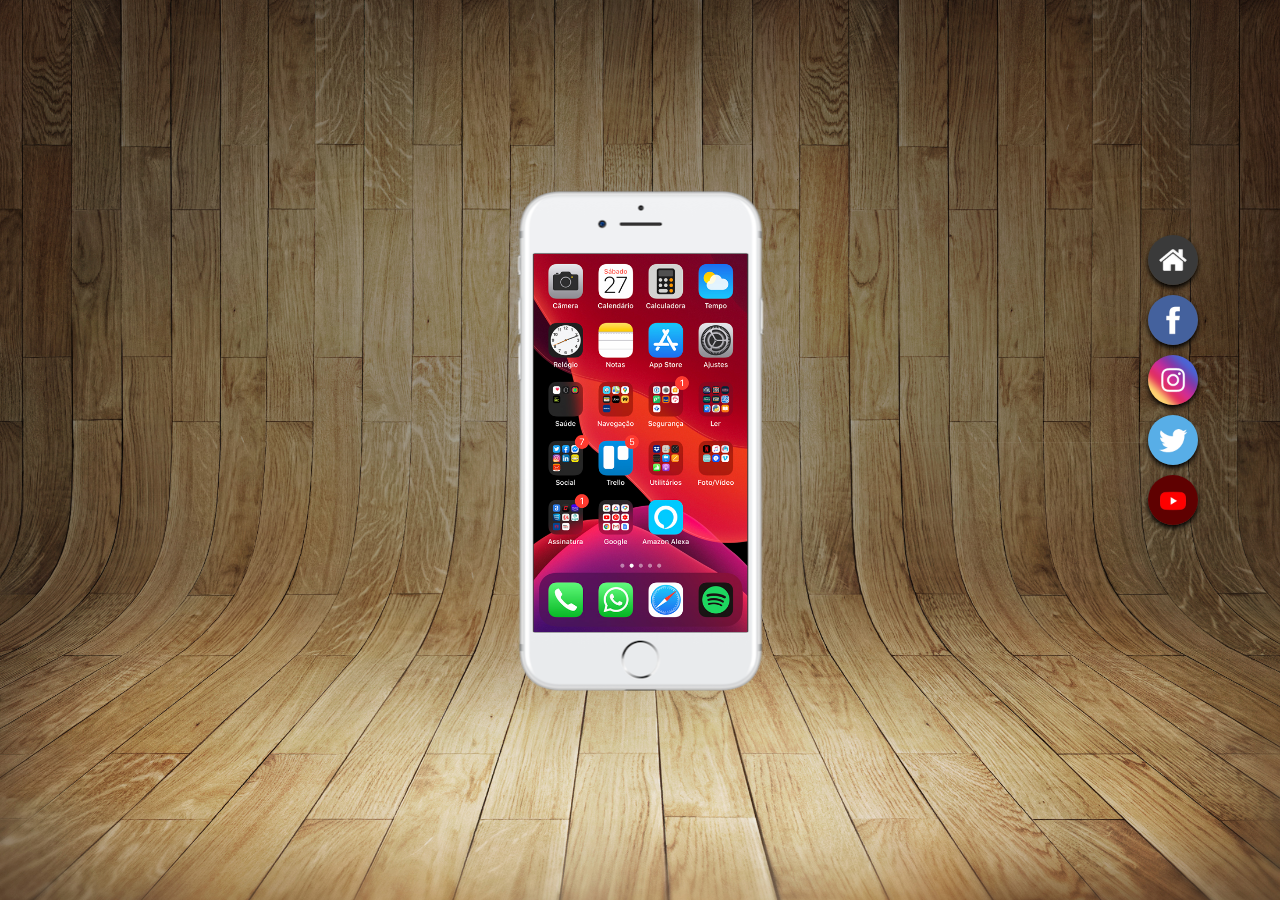
==== index.html @ d1ba4bf9 "paramos nos botoes das redes sociais" ====
<!DOCTYPE html>
<html lang="pt-br">
<head>
    <meta charset="UTF-8">
    <meta http-equiv="X-UA-Compatible" content="IE=edge">
    <meta name="viewport" content="width=device-width, initial-scale=1.0">
    <title>Redes Sociais</title>
    <link rel="shortcut icon" href="favicon.ico" type="image/x-icon">
    <link rel="stylesheet" href="style/reset.css">
    <link rel="stylesheet" href="style/style.css">
</head>
<body>
    <main>
        <section id="telefone">
                    <iframe src="./home.html" name="tela" id="tela" frameborder="0"></iframe>
        </section>

        <section id="redes-sociais">
                    <a href="#"><img src="./imagens/logo-home.jpg" alt="home"></a>
                    <a href="#"><img src="./imagens/logo-facebook.jpg" alt="facebook"></a>
                    <a href="#"><img src="./imagens/logo-instagram.jpg" alt="instagram"></a>
                    <a href="#"><img src="./imagens/logo-twitter.jpg" alt="twitter"></a>
                    <a href="#"><img src="./imagens/logo-youtube.jpg" alt="youtube"></a>

        </section>
    </main>
</body>
</html>
---- style/style.css ----
@charset "UTF-8";

html, body {
    height: 100vh;
    width: 100vw;
    background-color: black;
}

main{
    height: 98vh;
    
    
}
body{
    background: url('../imagens/fundo-madeira.jpg') no-repeat;
    background-size: cover;
    background-attachment: fixed;
    background-position: top center;
}

#telefone{
    position: relative;
    top: 50%;
    left: 50%;
    transform: translate(-50%,-50%);

    height: 662px;
    width: 311px;
    

    background: url('../imagens/frame-iphone-peq.png') no-repeat;
    background-attachment: fixed;
    background-position: center center;
}

iframe#tela{
    position: relative;
    top: 144px;
    left: 49px;

    width: 214px;
    height: 378px;
    background-size: cover;
}

section#redes-sociais{
    position: absolute;
    top: 25%;
    left: 85%;
    text-align: right;
}

section#redes-sociais img{
    display: flex;
    flex-direction: column;
    position: relative;
    
    width: 50px;
    border-radius: 50%;
    top: 50%;
    left: 50px;
    margin: 10px;
    
    box-shadow: 0px 3px 5px black;
}

section#redes-sociais img:hover{
    
}
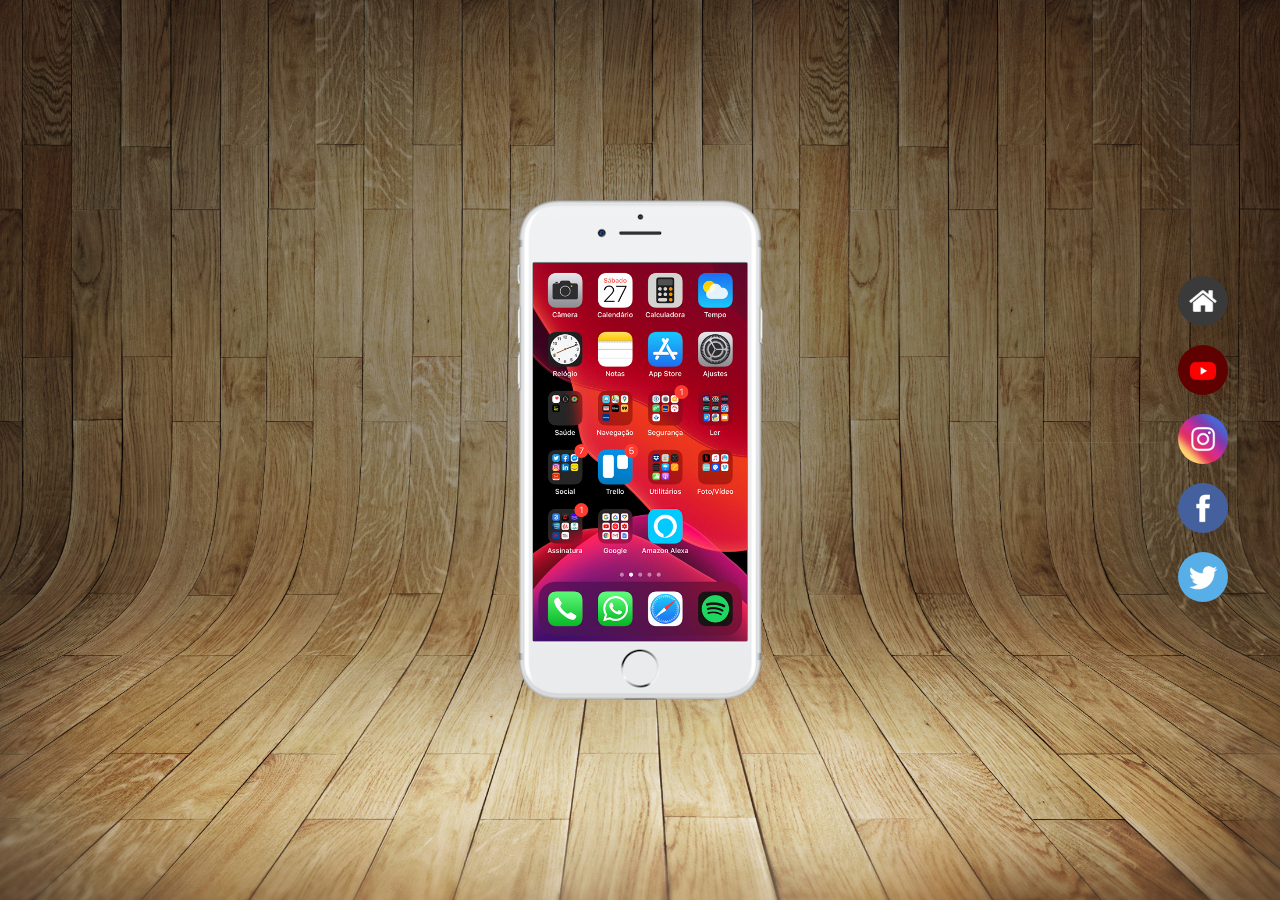
==== commit d8097cbd: "projeto redes sociais finalizado" ====
--- a/index.html
+++ b/index.html
@@ -6,22 +6,25 @@
     <meta name="viewport" content="width=device-width, initial-scale=1.0">
     <title>Redes Sociais</title>
     <link rel="shortcut icon" href="favicon.ico" type="image/x-icon">
-    <link rel="stylesheet" href="style/reset.css">
     <link rel="stylesheet" href="style/style.css">
 </head>
 <body>
     <main>
         <section id="telefone">
-                    <iframe src="./home.html" name="tela" id="tela" frameborder="0"></iframe>
+              <iframe src="home.html" name="tela" frameborder="0">
+                Seu Navegador nao é compativel, mas vou deixar os links
+                <a href="https://www.youtube.com/channel/UCn9kcAdS78VAeBxtojqnnBg" target="_blank"> <img src="./imagens/logo-youtube.jpg" alt="youtube"></a>
+                <a href="https://www.instagram.com/r4fa.caciano/" target="_blank"> <img src="./imagens/logo-instagram.jpg" alt="instagram"></a>
+                <a href="https://www.facebook.com/profile.php?id=100003226981742" target="_blank"><img src="./imagens/logo-facebook.jpg" alt="logo-facebook"></a>
+                <a href="https://twitter.com/rsamuraitv13700" target="_blank"><img src="imagens/logo-twitter.jpg" alt="twitter"></a>
+              </iframe>
         </section>
-
-        <section id="redes-sociais">
-                    <a href="#"><img src="./imagens/logo-home.jpg" alt="home"></a>
-                    <a href="#"><img src="./imagens/logo-facebook.jpg" alt="facebook"></a>
-                    <a href="#"><img src="./imagens/logo-instagram.jpg" alt="instagram"></a>
-                    <a href="#"><img src="./imagens/logo-twitter.jpg" alt="twitter"></a>
-                    <a href="#"><img src="./imagens/logo-youtube.jpg" alt="youtube"></a>
-
+        <section id="redes">
+               <a href="home.html" target="tela"><img src="./imagens/logo-home.jpg" alt="home"></a>
+               <a href="youtube.html" target="tela"> <img src="./imagens/logo-youtube.jpg" alt="youtube"></a>
+               <a href="instagram.html" target="tela"> <img src="./imagens/logo-instagram.jpg" alt="instagram"></a>
+               <a href="facebook.html" target="tela"><img src="./imagens/logo-facebook.jpg" alt="logo-facebook"></a>
+               <a href="twitter.html" target="tela"><img src="imagens/logo-twitter.jpg" alt="twitter"></a>
         </section>
     </main>
 </body>
--- a/style/style.css
+++ b/style/style.css
@@ -1,71 +1,67 @@
 @charset "UTF-8";
 
-html, body {
-    height: 100vh;
-    width: 100vw;
+html, body{
+    margin: 0px;
+    padding: 0px;
     background-color: black;
 }
 
+body{
+    background: url('../imagens/fundo-madeira.jpg') no-repeat;
+    background-position: top center;
+    background-size: cover;
+    background-attachment: fixed;
+}
+
 main{
-    height: 98vh;
-    
+    position: relative;
+    width: 100vw;
+    height: 100vh;
     
 }
-body{
-    background: url('../imagens/fundo-madeira.jpg') no-repeat;
-    background-size: cover;
-    background-attachment: fixed;
-    background-position: top center;
+
+section#telefone{
+    position: absolute;
+    top: 50%;
+    left: 50%;
+    transform: translate(-50%, -50%);
+
+    width: 250px;
+    height: 504px;
+    background: url('../imagens/frame-iphone-peq.png')
 }
 
-#telefone{
+main > section > iframe{
+    background-color: black;
     position: relative;
-    top: 50%;
-    left: 50%;
-    transform: translate(-50%,-50%);
-
-    height: 662px;
-    width: 311px;
-    
-
-    background: url('../imagens/frame-iphone-peq.png') no-repeat;
-    background-attachment: fixed;
-    background-position: center center;
-}
-
-iframe#tela{
-    position: relative;
-    top: 144px;
-    left: 49px;
+    top: 65px;
+    left: 18px;
 
     width: 214px;
     height: 378px;
-    background-size: cover;
+
+
 }
 
-section#redes-sociais{
+section#redes{
     position: absolute;
-    top: 25%;
-    left: 85%;
-    text-align: right;
-}
-
-section#redes-sociais img{
     display: flex;
     flex-direction: column;
-    position: relative;
-    
-    width: 50px;
-    border-radius: 50%;
-    top: 50%;
-    left: 50px;
-    margin: 10px;
-    
-    box-shadow: 0px 3px 5px black;
-}
-
-section#redes-sociais img:hover{
+    justify-content: center;
+    gap: 15px;
+    top: 0%;
+    left: 92%;
+    height: 98%;
     
 }
 
+img{
+    width: 50px;
+    border-radius: 50%;
+    transition: ease-in-out .3s;
+}
+img:hover{
+    transform: scale(1.2);
+    box-shadow: 0px 2px rgba(0, 0, 0, 0.23);
 
+}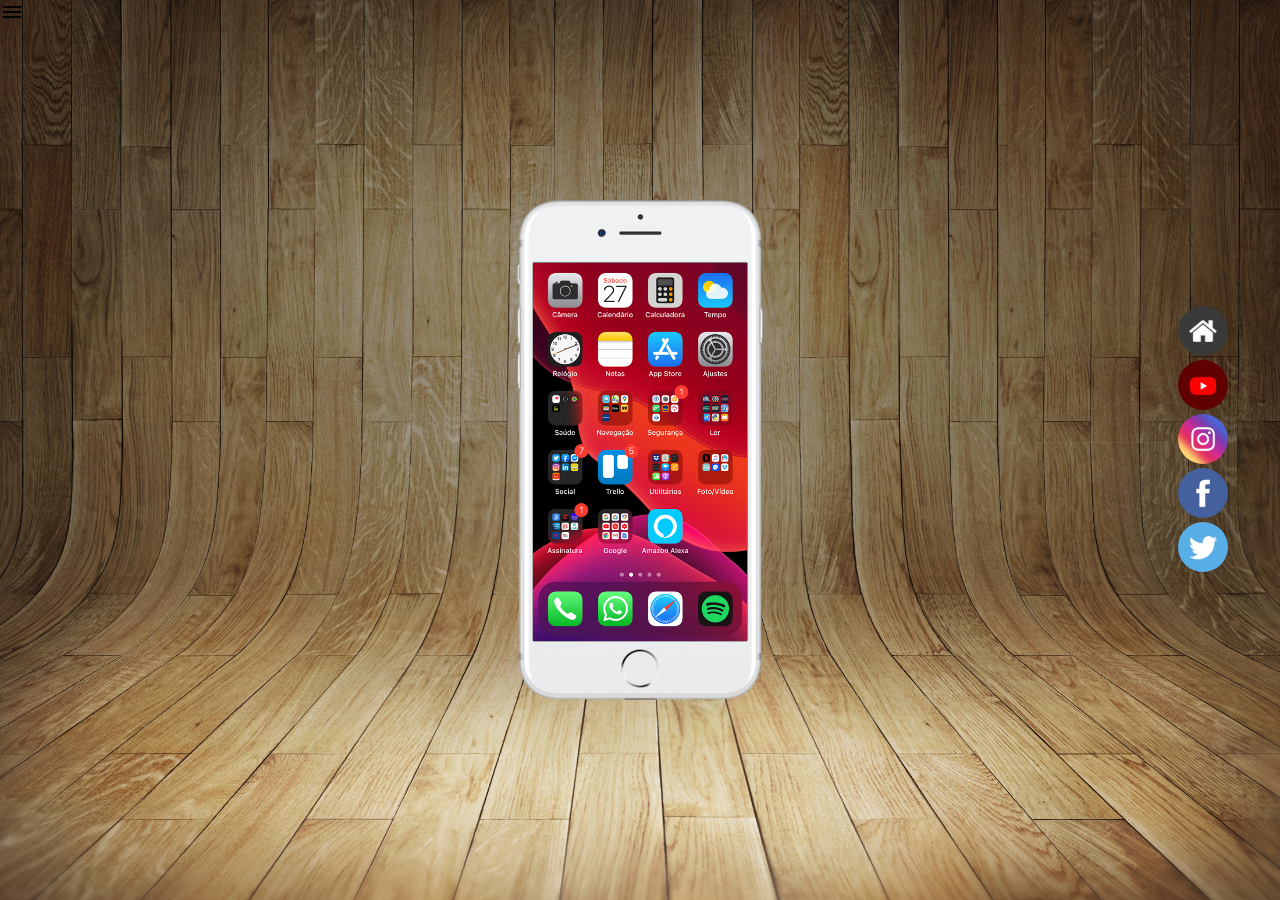
==== commit 258178b0: "teitei criar um scrip pro menu mas n deu certo" ====
--- a/index.html
+++ b/index.html
@@ -7,11 +7,18 @@
     <title>Redes Sociais</title>
     <link rel="shortcut icon" href="favicon.ico" type="image/x-icon">
     <link rel="stylesheet" href="style/style.css">
+    <link rel="stylesheet" href="style/media-query.css">
+    <link rel="stylesheet" href="https://fonts.googleapis.com/css2?family=Material+Symbols+Outlined:opsz,wght,FILL,GRAD@48,400,0,0" />
 </head>
 <body>
     <main>
+        <div onclick="clickMenu()">
+            <span class="material-symbols-outlined">
+                menu
+                </span>
+        </div>
         <section id="telefone">
-              <iframe src="home.html" name="tela" frameborder="0">
+              <iframe  src="home.html" name="tela" frameborder="0">
                 Seu Navegador nao é compativel, mas vou deixar os links
                 <a href="https://www.youtube.com/channel/UCn9kcAdS78VAeBxtojqnnBg" target="_blank"> <img src="./imagens/logo-youtube.jpg" alt="youtube"></a>
                 <a href="https://www.instagram.com/r4fa.caciano/" target="_blank"> <img src="./imagens/logo-instagram.jpg" alt="instagram"></a>
@@ -20,12 +27,26 @@
               </iframe>
         </section>
         <section id="redes">
-               <a href="home.html" target="tela"><img src="./imagens/logo-home.jpg" alt="home"></a>
-               <a href="youtube.html" target="tela"> <img src="./imagens/logo-youtube.jpg" alt="youtube"></a>
-               <a href="instagram.html" target="tela"> <img src="./imagens/logo-instagram.jpg" alt="instagram"></a>
-               <a href="facebook.html" target="tela"><img src="./imagens/logo-facebook.jpg" alt="logo-facebook"></a>
-               <a href="twitter.html" target="tela"><img src="imagens/logo-twitter.jpg" alt="twitter"></a>
+               <div id="itens">
+                   <a id="home" href="home.html" target="tela"><img src="./imagens/logo-home.jpg" alt="home"></a>
+                   <a id="youtube" class="itens" href="youtube.html" target="tela"> <img src="./imagens/logo-youtube.jpg" alt="youtube"></a>
+                   <a id="instagram" class="itens" href="instagram.html" target="tela"> <img src="./imagens/logo-instagram.jpg" alt="instagram"></a>
+                   <a id="facebook" class="itens" href="facebook.html" target="tela"><img src="./imagens/logo-facebook.jpg" alt="logo-facebook"></a>
+                   <a id="twitter" class="itens" href="twitter.html" target="tela"><img src="imagens/logo-twitter.jpg" alt="twitter"></a>
+               </div>
         </section>
     </main>
+
+    <script>
+      Function clickMenu() {
+        if (itens.style.display == 'block'){
+            intens.style.display = 'none'
+        } else {
+            itens.style.display = 'block'
+        }
+      }
+      
+
+    </script>
 </body>
 </html>--- a/style/style.css
+++ b/style/style.css
@@ -53,6 +53,8 @@
     left: 92%;
     height: 98%;
     
+    transition: width .3s, height .3s;
+    transition-timing-function: ease;
 }
 
 img{
--- a/style/media-query.css
+++ b/style/media-query.css
@@ -0,0 +1,44 @@
+@charset "UTF-8";
+
+@media screen and (max-width: 678px) {
+
+    
+    body{
+        background: url('../imagens/fundo-madeira.jpg') no-repeat;
+        background-position: top center;
+        background-size: cover;
+        background-attachment: fixed;
+        height: 100vh;
+    }
+
+    span{
+        color: white;
+        cursor: pointer;
+        position: absolute;
+        top: 50%;
+    }
+
+    section#telefone{
+        position: absolute;
+        top: 50%;
+        left: 50%;
+        transform: translate(-50%, -50%);
+    }
+
+    section#redes{
+        width: 100%;
+        height: 50%;
+        position: absolute;
+        top: 0%;
+        left: 0px;
+        transform: translate(0px, -75%);
+        display: flex;
+        flex-direction: row;
+        justify-content: center;
+        align-items: flex-end;
+    }
+    #itens{
+        display: none;
+    }
+}
+
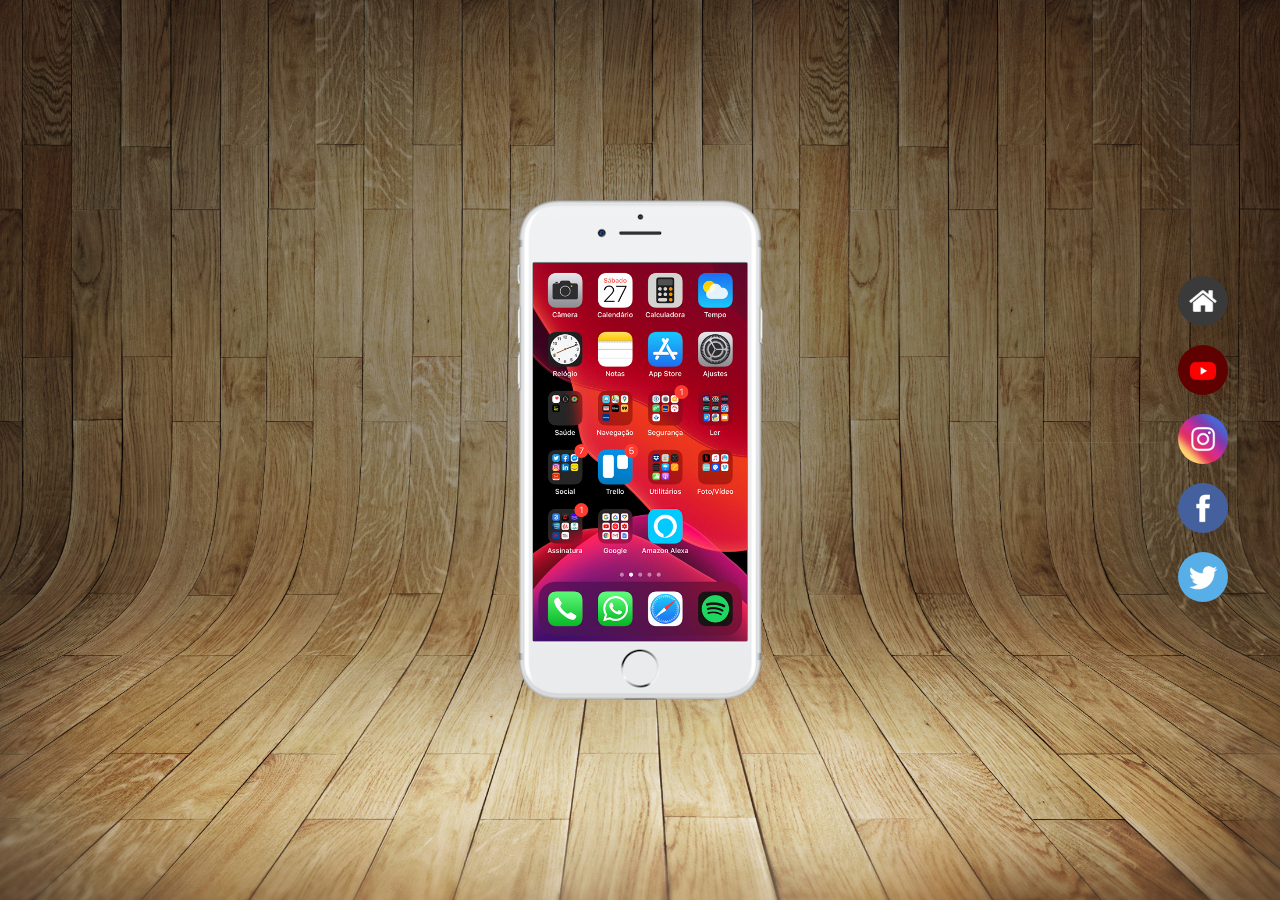
==== commit cbd70f90: "deu tudo errado" ====
--- a/index.html
+++ b/index.html
@@ -12,10 +12,6 @@
 </head>
 <body>
     <main>
-        <div onclick="clickMenu()">
-            <span class="material-symbols-outlined">
-                menu
-                </span>
         </div>
         <section id="telefone">
               <iframe  src="home.html" name="tela" frameborder="0">
@@ -27,26 +23,13 @@
               </iframe>
         </section>
         <section id="redes">
-               <div id="itens">
-                   <a id="home" href="home.html" target="tela"><img src="./imagens/logo-home.jpg" alt="home"></a>
-                   <a id="youtube" class="itens" href="youtube.html" target="tela"> <img src="./imagens/logo-youtube.jpg" alt="youtube"></a>
-                   <a id="instagram" class="itens" href="instagram.html" target="tela"> <img src="./imagens/logo-instagram.jpg" alt="instagram"></a>
-                   <a id="facebook" class="itens" href="facebook.html" target="tela"><img src="./imagens/logo-facebook.jpg" alt="logo-facebook"></a>
-                   <a id="twitter" class="itens" href="twitter.html" target="tela"><img src="imagens/logo-twitter.jpg" alt="twitter"></a>
-               </div>
+                   <a href="home.html" target="tela"><img src="./imagens/logo-home.jpg" alt="home"></a>
+                   <a href="youtube.html" target="tela"> <img src="./imagens/logo-youtube.jpg" alt="youtube"></a>
+                   <a href="instagram.html" target="tela"> <img src="./imagens/logo-instagram.jpg" alt="instagram"></a>
+                   <a href="facebook.html" target="tela"><img src="./imagens/logo-facebook.jpg" alt="logo-facebook"></a>
+                   <a href="twitter.html" target="tela"><img src="imagens/logo-twitter.jpg" alt="twitter"></a>
+               
         </section>
     </main>
-
-    <script>
-      Function clickMenu() {
-        if (itens.style.display == 'block'){
-            intens.style.display = 'none'
-        } else {
-            itens.style.display = 'block'
-        }
-      }
-      
-
-    </script>
 </body>
 </html>--- a/style/style.css
+++ b/style/style.css
@@ -66,4 +66,10 @@
     transform: scale(1.2);
     box-shadow: 0px 2px rgba(0, 0, 0, 0.23);
 
+}
+
+@media screen and (max-width: 700px) {
+    body{
+        background-color: black;
+    }
 }--- a/style/media-query.css
+++ b/style/media-query.css
@@ -1,44 +1,7 @@
-@charset "UTF-8";
+@charset "UTf-8";
 
-@media screen and (max-width: 678px) {
-
-    
+@media screen and (min-width: 662px) {
     body{
-        background: url('../imagens/fundo-madeira.jpg') no-repeat;
-        background-position: top center;
-        background-size: cover;
-        background-attachment: fixed;
-        height: 100vh;
+        background-color: black;
     }
-
-    span{
-        color: white;
-        cursor: pointer;
-        position: absolute;
-        top: 50%;
-    }
-
-    section#telefone{
-        position: absolute;
-        top: 50%;
-        left: 50%;
-        transform: translate(-50%, -50%);
-    }
-
-    section#redes{
-        width: 100%;
-        height: 50%;
-        position: absolute;
-        top: 0%;
-        left: 0px;
-        transform: translate(0px, -75%);
-        display: flex;
-        flex-direction: row;
-        justify-content: center;
-        align-items: flex-end;
-    }
-    #itens{
-        display: none;
-    }
-}
-
+}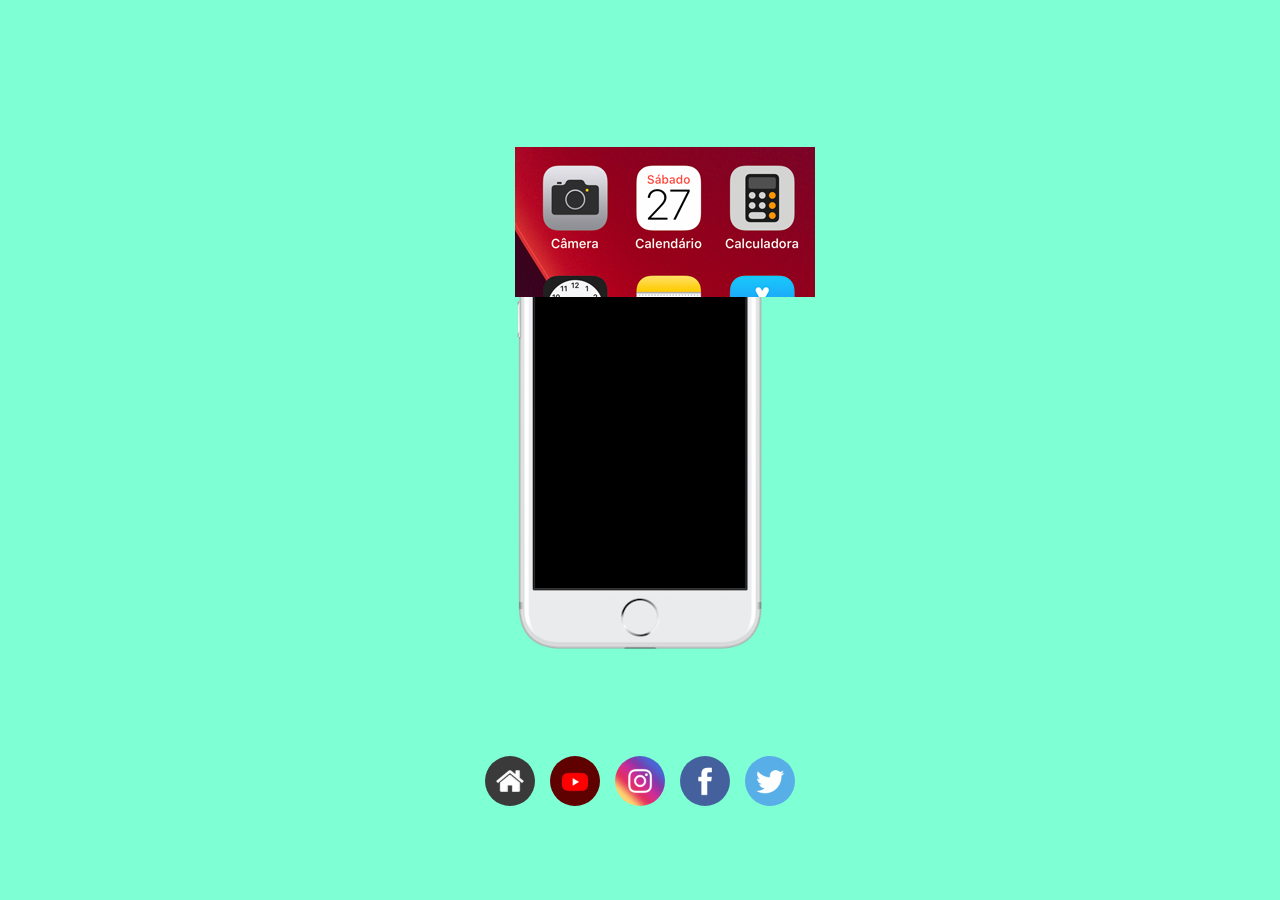
==== commit 289c7381: "n sei oq eu fiz" ====
--- a/index.html
+++ b/index.html
@@ -7,27 +7,20 @@
     <title>Redes Sociais</title>
     <link rel="shortcut icon" href="favicon.ico" type="image/x-icon">
     <link rel="stylesheet" href="style/style.css">
-    <link rel="stylesheet" href="style/media-query.css">
-    <link rel="stylesheet" href="https://fonts.googleapis.com/css2?family=Material+Symbols+Outlined:opsz,wght,FILL,GRAD@48,400,0,0" />
+    
 </head>
 <body>
     <main>
         </div>
         <section id="telefone">
-              <iframe  src="home.html" name="tela" frameborder="0">
-                Seu Navegador nao é compativel, mas vou deixar os links
-                <a href="https://www.youtube.com/channel/UCn9kcAdS78VAeBxtojqnnBg" target="_blank"> <img src="./imagens/logo-youtube.jpg" alt="youtube"></a>
-                <a href="https://www.instagram.com/r4fa.caciano/" target="_blank"> <img src="./imagens/logo-instagram.jpg" alt="instagram"></a>
-                <a href="https://www.facebook.com/profile.php?id=100003226981742" target="_blank"><img src="./imagens/logo-facebook.jpg" alt="logo-facebook"></a>
-                <a href="https://twitter.com/rsamuraitv13700" target="_blank"><img src="imagens/logo-twitter.jpg" alt="twitter"></a>
-              </iframe>
+              <iframe src="./imagens/tela-home.jpg" frameborder="0"></iframe>
         </section>
         <section id="redes">
-                   <a href="home.html" target="tela"><img src="./imagens/logo-home.jpg" alt="home"></a>
-                   <a href="youtube.html" target="tela"> <img src="./imagens/logo-youtube.jpg" alt="youtube"></a>
-                   <a href="instagram.html" target="tela"> <img src="./imagens/logo-instagram.jpg" alt="instagram"></a>
-                   <a href="facebook.html" target="tela"><img src="./imagens/logo-facebook.jpg" alt="logo-facebook"></a>
-                   <a href="twitter.html" target="tela"><img src="imagens/logo-twitter.jpg" alt="twitter"></a>
+            <a href="home.html" target="tela"><img src="./imagens/logo-home.jpg" alt="home"></a>
+            <a href="youtube.html" target="tela"> <img src="./imagens/logo-youtube.jpg" alt="youtube"></a>
+            <a href="instagram.html" target="tela"> <img src="./imagens/logo-instagram.jpg" alt="instagram"></a>
+            <a href="facebook.html" target="tela"><img src="./imagens/logo-facebook.jpg" alt="logo-facebook"></a>
+            <a href="twitter.html" target="tela"><img src="imagens/logo-twitter.jpg" alt="twitter"></a>
                
         </section>
     </main>
--- a/style/style.css
+++ b/style/style.css
@@ -1,75 +1,45 @@
 @charset "UTF-8";
 
-html, body{
-    margin: 0px;
-    padding: 0px;
-    background-color: black;
-}
+     *{
+        margin: 0px;
+        padding: 0px;
+        font-family: Arial, Helvetica, sans-serif;
+     }
 
-body{
-    background: url('../imagens/fundo-madeira.jpg') no-repeat;
-    background-position: top center;
-    background-size: cover;
-    background-attachment: fixed;
-}
+     body, html, main{
+        width: 100vw;
+        height: 100vh;
 
-main{
-    position: relative;
-    width: 100vw;
-    height: 100vh;
-    
-}
-
-section#telefone{
-    position: absolute;
-    top: 50%;
-    left: 50%;
-    transform: translate(-50%, -50%);
-
-    width: 250px;
-    height: 504px;
-    background: url('../imagens/frame-iphone-peq.png')
-}
-
-main > section > iframe{
-    background-color: black;
-    position: relative;
-    top: 65px;
-    left: 18px;
-
-    width: 214px;
-    height: 378px;
+     }
 
 
-}
+    main{
+        background-color: aquamarine;
+    }
 
-section#redes{
-    position: absolute;
-    display: flex;
-    flex-direction: column;
-    justify-content: center;
-    gap: 15px;
-    top: 0%;
-    left: 92%;
-    height: 98%;
-    
-    transition: width .3s, height .3s;
-    transition-timing-function: ease;
-}
+    section#telefone{
+        position: relative;
+        top: 50%;
+        left: 50%;
+        transform: translate(-50%, -60%);
+        width: 250px;
+        height: 505px;
+        background: url(../imagens/frame-iphone-peq.png) no-repeat;
 
-img{
-    width: 50px;
-    border-radius: 50%;
-    transition: ease-in-out .3s;
-}
-img:hover{
-    transform: scale(1.2);
-    box-shadow: 0px 2px rgba(0, 0, 0, 0.23);
+    }
+   
 
-}
+    section#redes{
+        width: 100vw;
+        position: absolute;
+        display: flex;
+        gap: 15px;
+        justify-content: center;
+        top: 84%;
+    }
 
-@media screen and (max-width: 700px) {
-    body{
-        background-color: black;
+    section > a > img{
+        width: 50px;
+        border-radius: 50%;
     }
-}+
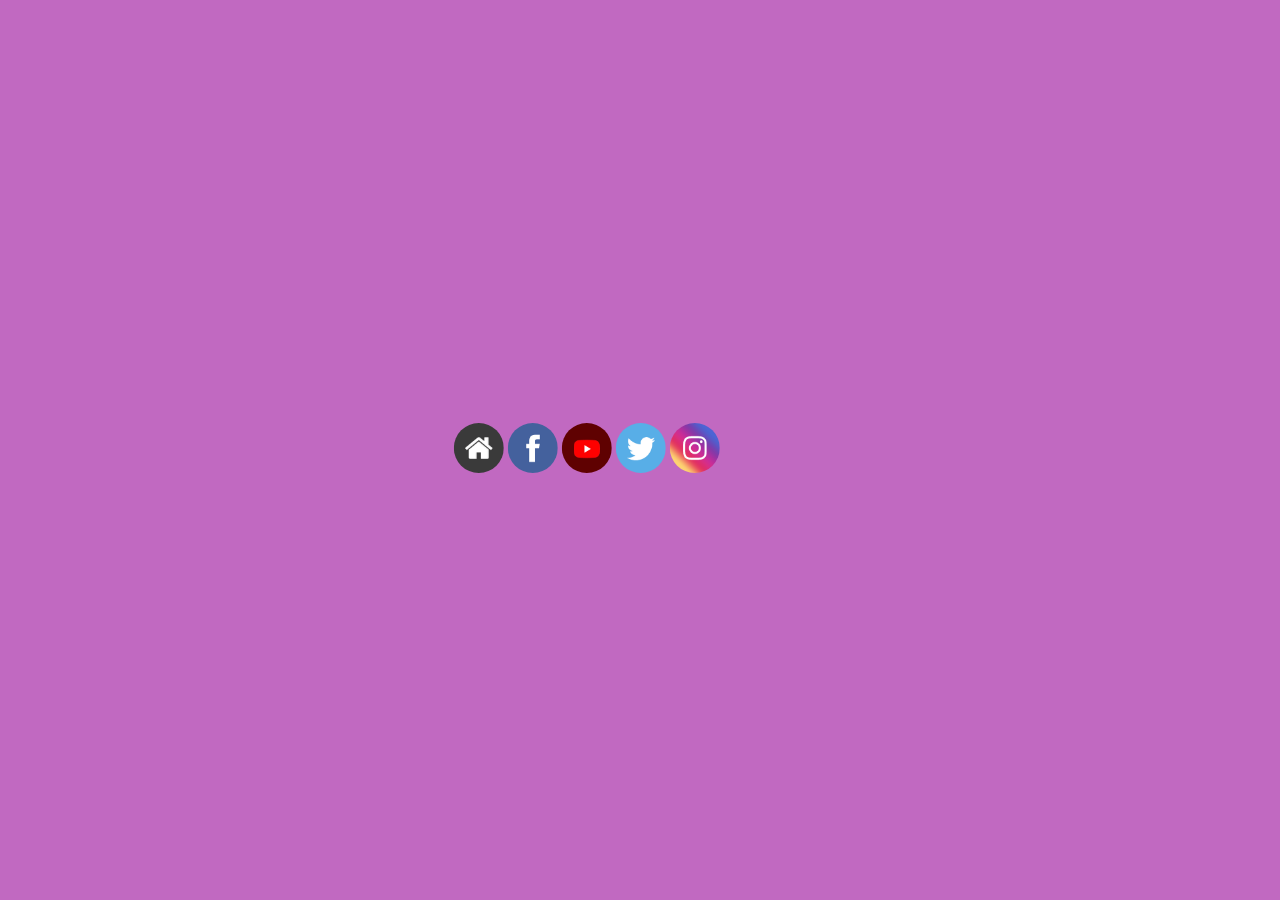
==== commit 720c77b7: "refazendo projeto social" ====
--- a/index.html
+++ b/index.html
@@ -11,17 +11,20 @@
 </head>
 <body>
     <main>
-        </div>
         <section id="telefone">
-              <iframe src="./imagens/tela-home.jpg" frameborder="0"></iframe>
+
         </section>
-        <section id="redes">
-            <a href="home.html" target="tela"><img src="./imagens/logo-home.jpg" alt="home"></a>
-            <a href="youtube.html" target="tela"> <img src="./imagens/logo-youtube.jpg" alt="youtube"></a>
-            <a href="instagram.html" target="tela"> <img src="./imagens/logo-instagram.jpg" alt="instagram"></a>
-            <a href="facebook.html" target="tela"><img src="./imagens/logo-facebook.jpg" alt="logo-facebook"></a>
-            <a href="twitter.html" target="tela"><img src="imagens/logo-twitter.jpg" alt="twitter"></a>
-               
+        <section id="icones">
+            <a href="#"><img src="./imagens/logo-home.jpg" alt="home"></a>
+
+            <a href="#"><img src="./imagens/logo-facebook.jpg" alt="facebook"></a>
+
+            <a href="#"><img src="./imagens/logo-youtube.jpg" alt="youtube"></a>
+
+            <a href="#"><img src="./imagens/logo-twitter.jpg" alt="twitter"></a>
+
+            <a href="#"><img src="./imagens/logo-instagram.jpg" alt="instagram"></a>
+            
         </section>
     </main>
 </body>
--- a/style/style.css
+++ b/style/style.css
@@ -1,45 +1,40 @@
 @charset "UTF-8";
 
-     *{
-        margin: 0px;
-        padding: 0px;
-        font-family: Arial, Helvetica, sans-serif;
-     }
+body, html{
+    margin: 0px;
+    padding: 0px;
+    font-family: 'Times New Roman', Times, serif;
+}
 
-     body, html, main{
-        width: 100vw;
-        height: 100vh;
+body{
+    background-color: black
 
-     }
+}
 
+main{
+    background-color: rgb(193, 105, 193);
+    width: 100vw;
+    height: 100vh;
+    position: relative;
 
-    main{
-        background-color: aquamarine;
-    }
+}
 
-    section#telefone{
-        position: relative;
-        top: 50%;
-        left: 50%;
-        transform: translate(-50%, -60%);
-        width: 250px;
-        height: 505px;
-        background: url(../imagens/frame-iphone-peq.png) no-repeat;
+section#telefone{
+    position: absolute;
+    background-color: aqua;
 
-    }
-   
+}
 
-    section#redes{
-        width: 100vw;
-        position: absolute;
-        display: flex;
-        gap: 15px;
-        justify-content: center;
-        top: 84%;
-    }
+section#icones{
+    position: absolute;
+    top: 50%;
+    left: 50%;
+    transform: translate(-70% , -50%)
+    
 
-    section > a > img{
-        width: 50px;
-        border-radius: 50%;
-    }
-
+}
+img{
+    width: 50px;
+    border-radius: 50%;
+    box-sizing: border-box;
+}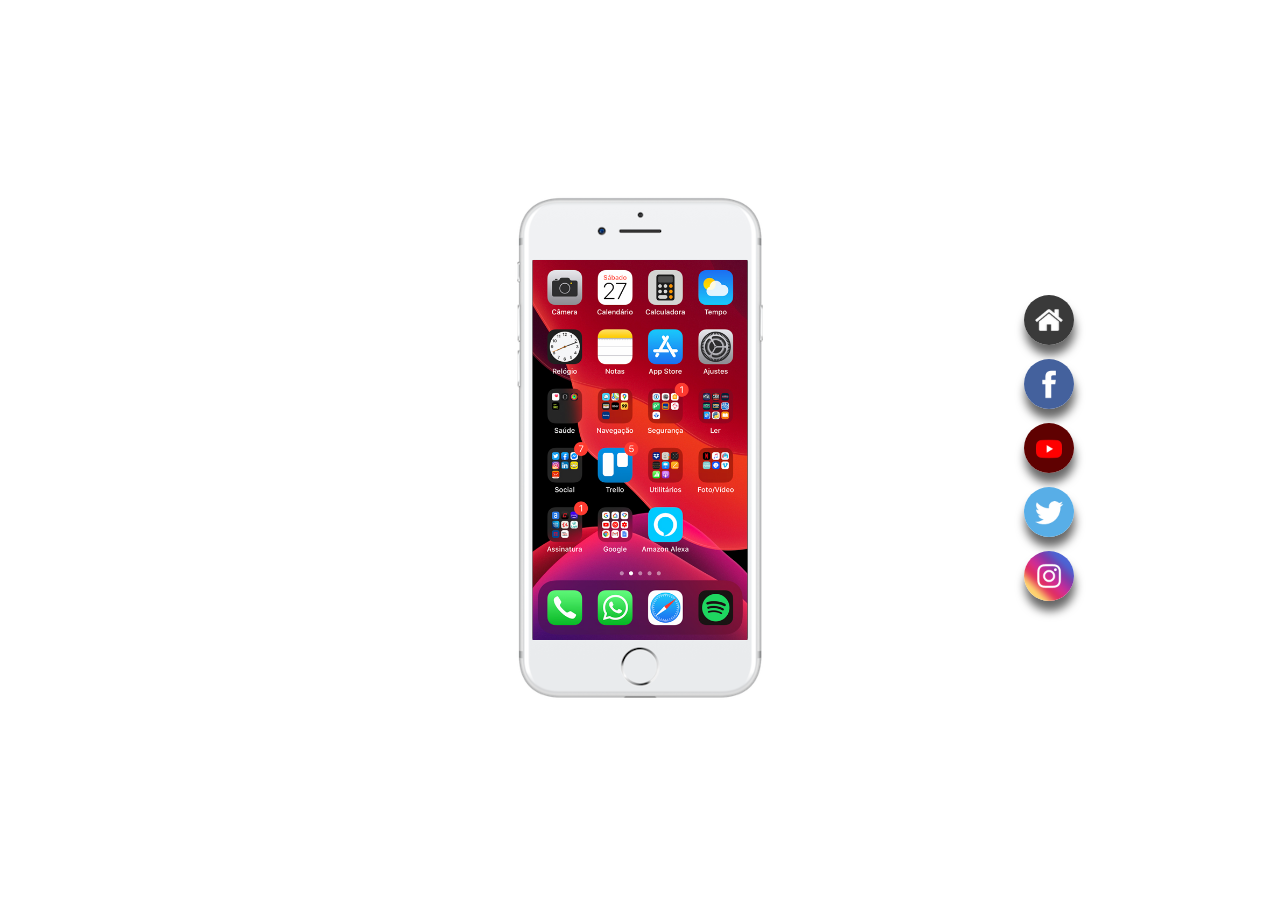
==== commit fae5ec3c: "projeto social sem todas as medias queries" ====
--- a/index.html
+++ b/index.html
@@ -9,23 +9,54 @@
     <link rel="stylesheet" href="style/style.css">
     
 </head>
-<body>
+<body id="elemento">
     <main>
         <section id="telefone">
+           <img id="fototelefone" src="./imagens/frame-iphone-peq.png" alt="">  
+        </section>
 
-        </section>
+        <img id="sombra" src="./imagens/sombra-telefone02.webp" alt="">
+
+        <iframe src="home.html" frameborder="0" name="tela"></iframe>
         <section id="icones">
-            <a href="#"><img src="./imagens/logo-home.jpg" alt="home"></a>
+            <a href="./home.html" target="tela" onclick="fh()"><img class="icone" src="./imagens/logo-home.jpg" alt="home"></a>
 
-            <a href="#"><img src="./imagens/logo-facebook.jpg" alt="facebook"></a>
+            <a href="./facebook.html" target="tela" onclick="ff()"><img class="icone" src="./imagens/logo-facebook.jpg" alt="facebook"></a>
 
-            <a href="#"><img src="./imagens/logo-youtube.jpg" alt="youtube"></a>
+            <a href="./youtube.html" target="tela" onclick="fy()"><img class="icone" src="./imagens/logo-youtube.jpg" alt="youtube"></a>
 
-            <a href="#"><img src="./imagens/logo-twitter.jpg" alt="twitter"></a>
+            <a href="./twitter.html" target="tela" onclick="ft()"><img class="icone" src="./imagens/logo-twitter.jpg" alt="twitter"></a>
 
-            <a href="#"><img src="./imagens/logo-instagram.jpg" alt="instagram"></a>
+            <a href="./instagram.html" target="tela" onclick="fi()"><img class="icone" src="./imagens/logo-instagram.jpg" alt="instagram"></a>
             
         </section>
+       
+
     </main>
+    <script>
+     let elemento = document.getElementById('elemento')
+        
+        function fh(){
+            elemento.style.backgroundImage = "url(https://images.pexels.com/photos/147413/twitter-facebook-together-exchange-of-information-147413.jpeg?auto=compress&cs=tinysrgb&w=1260&h=750&dpr=2)"
+        }
+
+        function ff() {
+            
+             elemento.style.backgroundImage= "url(https://images.pexels.com/photos/267399/pexels-photo-267399.jpeg?auto=compress&cs=tinysrgb&w=1260&h=750&dpr=2)"; 
+}
+        function fy(){
+            elemento.style.backgroundImage = "url(https://t2.tudocdn.net/618686?w=1920)"
+        }
+
+        function ft(){
+            elemento.style.backgroundImage = "url(https://pbs.twimg.com/ext_tw_video_thumb/1572306993444016128/pu/img/D9iFINxHnlAEIjEG?format=jpg&name=large)"
+        }
+
+        function fi(){
+            elemento.style.backgroundImage = "url(https://static.poder360.com.br/2021/12/instagram-logo.jpg)"
+        }
+
+    
+    </script>
 </body>
 </html>--- a/style/style.css
+++ b/style/style.css
@@ -6,13 +6,16 @@
     font-family: 'Times New Roman', Times, serif;
 }
 
-body{
-    background-color: black
+#elemento{
+    background-image: url(https://images.pexels.com/photos/147413/twitter-facebook-together-exchange-of-information-147413.jpeg?auto=compress&cs=tinysrgb&w=1260&h=750&dpr=2) ;
+    background-repeat: no-repeat;
+    background-size: cover;
+    background-position: center center;
+
 
 }
 
 main{
-    background-color: rgb(193, 105, 193);
     width: 100vw;
     height: 100vh;
     position: relative;
@@ -21,20 +24,68 @@
 
 section#telefone{
     position: absolute;
-    background-color: aqua;
+    
+    top: 50%;
+    left: 50%;
+    transform: translate(-50%, -50%);
+    
 
 }
 
+iframe{
+    position: absolute;
+    width: 215px;
+    height: 380px;
+    top: 50%;
+    left: 50%;
+    transform: translate(-50%, -50%);
+    
+}
+
+img#sombra{
+    display: none;
+    position: absolute;
+    top: 52.4%;
+    left: 50%;
+    transform: translate(-50%, -0%);
+
+}
+
+
 section#icones{
     position: absolute;
-    top: 50%;
+    top: 80%;
     left: 50%;
-    transform: translate(-70% , -50%)
+    transform: translate(-50%, 0%);
+    display: flex;
+    gap: 10px;
     
 
 }
-img{
+
+img.icone{
     width: 50px;
     border-radius: 50%;
     box-sizing: border-box;
+    box-shadow: 1px 10px 10px rgba(0, 0, 0, 0.6);
+    transition: ease-in-out .3s;
+}
+
+img.icone:hover{
+    transform: scale(1.4);
+    box-shadow: 0px 0px 10px rgba(0, 0, 0, 0.6);
+}
+
+@media screen and (min-width: 900px) {
+
+    section#icones{
+        top: 50%;
+        left: 80%;
+        transform: translate(0%,-50%);
+        display: flex;
+        flex-direction: column;
+    }
+
+
+    
 }